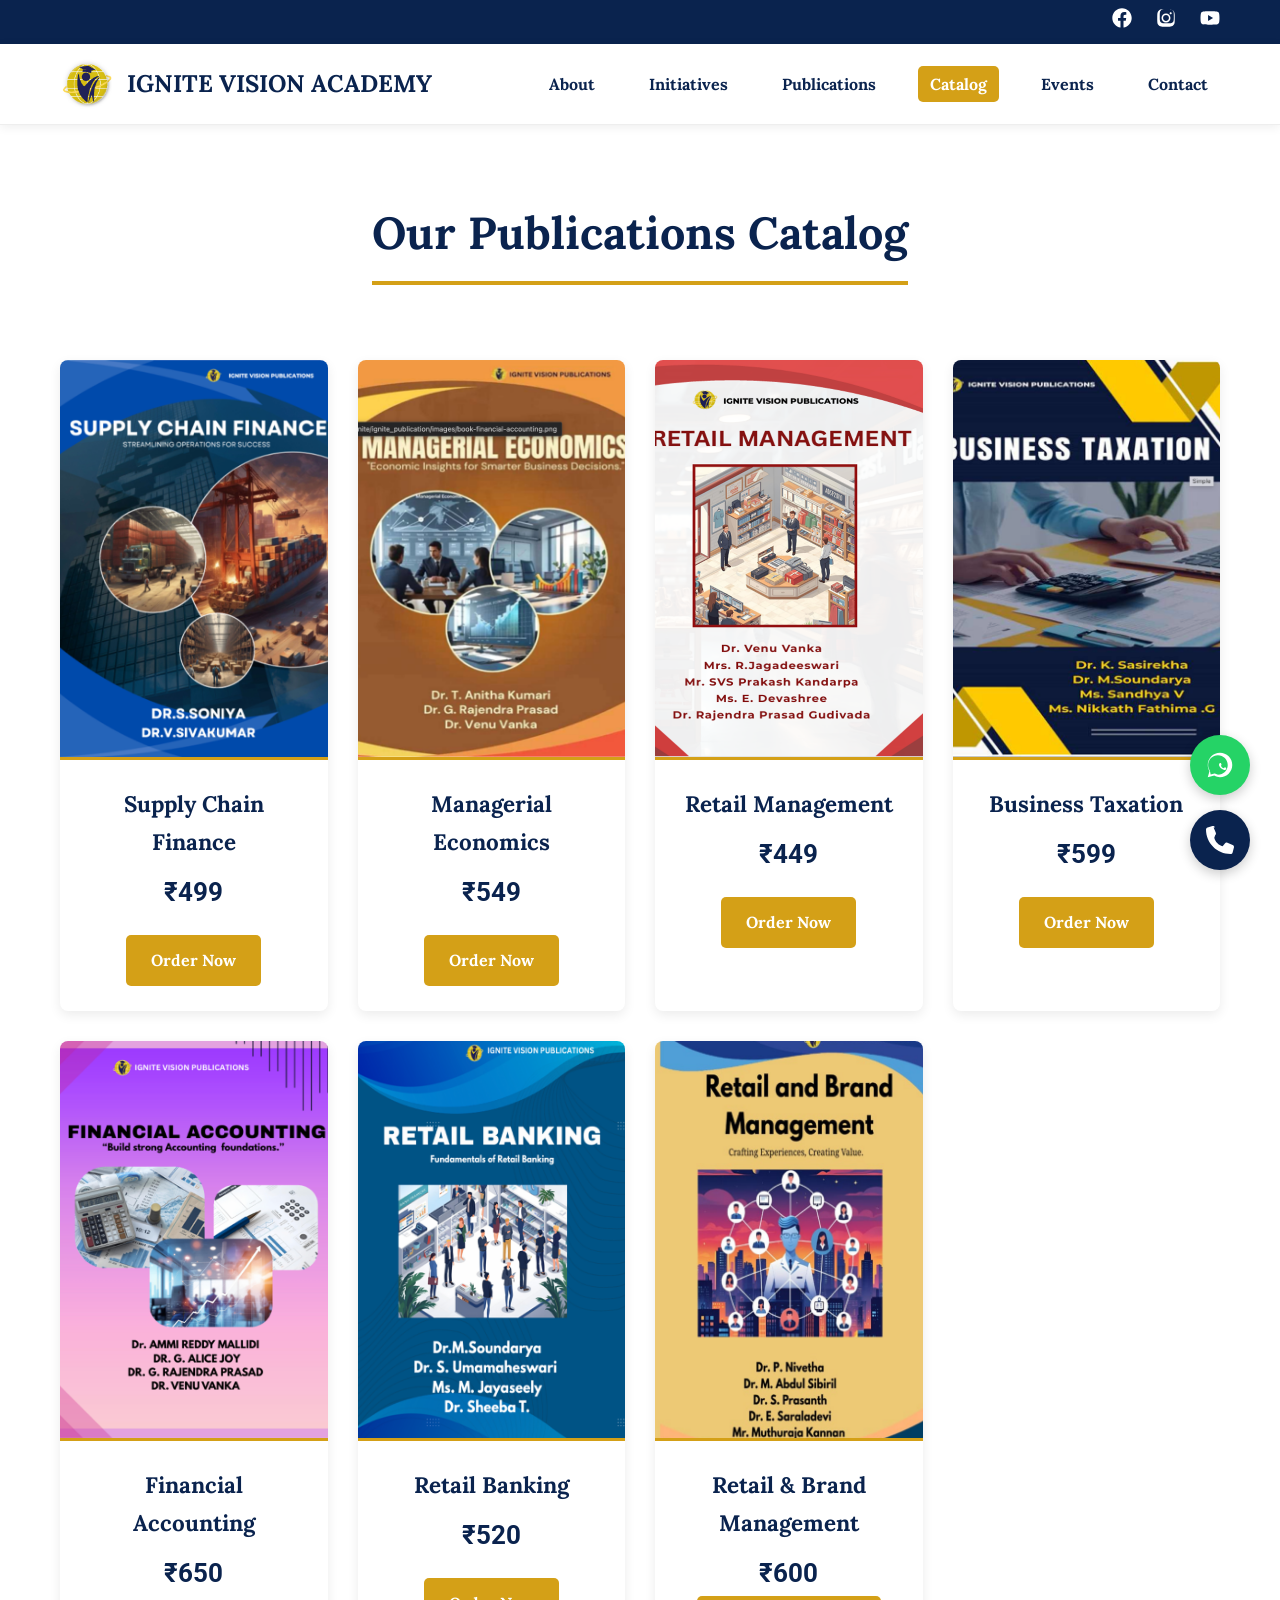
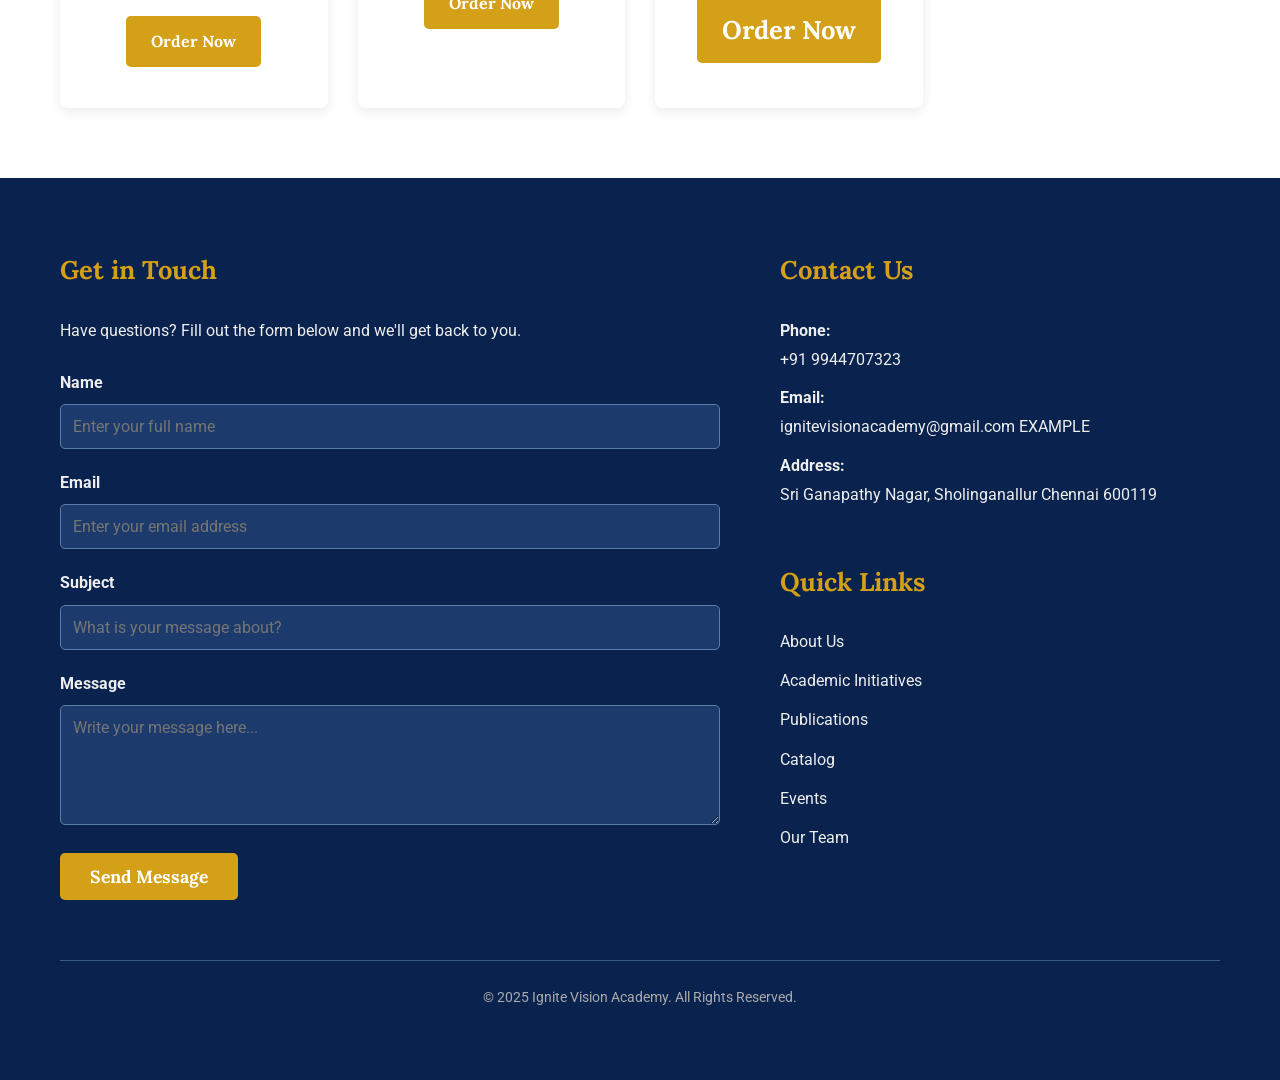
==== catalog.html @ 496976d7 "inital setup" ====
<!DOCTYPE html>
<html lang="en">
<head>
    <meta charset="UTF-8">
    <meta name="viewport" content="width=device-width, initial-scale=1.0">
    <title>Publications Catalog - Ignite Vision Academy</title>
    
    <link rel="preconnect" href="https://fonts.googleapis.com">
    <link rel="preconnect" href="https://fonts.gstatic.com" crossorigin>
    <link href="https://fonts.googleapis.com/css2?family=Lora:wght@700&family=Roboto:wght@300;400;700&display=swap" rel="stylesheet">
    
    <link rel="stylesheet" href="style.css">
</head>
<body>

    <div class="social-ribbon">
        <div class="container">
            <div class="social-icons">
                <a href="#" target="_blank" aria-label="Facebook">
                    <svg xmlns="http://www.w3.org/2000/svg" viewBox="0 0 512 512"><path fill="currentColor" d="M504 256C504 119 393 8 256 8S8 119 8 256c0 123.78 90.69 226.38 209.25 245V327.69h-63V256h63v-54.64c0-62.15 37-96.48 93.67-96.48 27.14 0 55.52 4.84 55.52 4.84v61h-31.28c-30.8 0-40.41 19.12-40.41 38.73V256h68.78l-11 71.69h-57.78V501C413.31 482.38 504 379.78 504 256z"/></svg>
                </a>
                <a href="#" target="_blank" aria-label="Instagram">
                    <svg xmlns="http://www.w3.org/2000/svg" viewBox="0 0 448 512"><path fill="currentColor" d="M224.1 141c-63.6 0-114.9 51.3-114.9 114.9s51.3 114.9 114.9 114.9S339 319.5 339 255.9 287.7 141 224.1 141zm0 189.6c-41.1 0-74.7-33.5-74.7-74.7s33.5-74.7 74.7-74.7 74.7 33.5 74.7 74.7-33.6 74.7-74.7 74.7zm146.4-194.3c0 14.9-12 26.8-26.8 26.8-14.9 0-26.8-12-26.8-26.8s12-26.8 26.8-26.8 26.8 12 26.8 26.8zm76.1 27.2c-1.7-35.9-9.9-67.7-36.2-93.9-26.2-26.2-58-34.4-93.9-36.2-37.5-2.1-148.1-2.1-185.6 0-35.9 1.7-67.7 9.9-93.9 36.2-26.2 26.2-34.4 58-36.2 93.9-2.1 37.5-2.1 148.1 0 185.6 1.7 35.9 9.9 67.7 36.2 93.9 26.2 26.2 58 34.4 93.9 36.2 37.5 2.1 148.1 2.1 185.6 0 35.9-1.7 67.7-9.9 93.9-36.2 26.2-26.2 34.4-58 36.2-93.9 2.1-37.5 2.1-148.1 0-185.6zM416 331.4c-4.2 11.7-9.8 22.5-20.2 32.8-10.4 10.4-21.1 16-32.8 20.2-27.7 9.8-88.2 7.7-118.9 7.7-30.8 0-91.3 2.1-118.9-7.7-11.7-4.2-22.5-9.8-32.8-20.2-10.4-10.4-16-21.1-20.2-32.8-9.8-27.7-7.7-88.2-7.7-118.9 0-30.8-2.1-91.3 7.7-118.9 4.2-11.7 9.8-22.5 20.2-32.8 10.4-10.4 21.1-16 32.8-20.2 27.7-9.8 88.2-7.7 118.9-7.7 30.8 0 91.3-2.1 118.9 7.7 11.7 4.2 22.5 9.8 32.8 20.2 10.4 10.4 16 21.1 20.2 32.8 9.8 27.7 7.7 88.2 7.7 118.9 0 30.8 2.1 91.3-7.7 118.9z"/></svg>
                </a>
                <a href="#" target="_blank" aria-label="YouTube">
                    <svg xmlns="http://www.w3.org/2000/svg" viewBox="0 0 576 512"><path fill="currentColor" d="M549.655 124.083c-6.281-23.65-24.787-42.276-48.284-48.597C458.781 64 288 64 288 64S117.22 64 74.629 75.486c-23.497 6.322-42.003 24.947-48.284 48.597-11.412 42.867-11.412 132.305-11.412 132.305s0 89.438 11.412 132.305c6.281 23.65 24.787 42.276 48.284 48.597 42.599 11.486 213.37 11.486 213.37 11.486s170.77 0 213.37-11.486c23.497-6.322 42.003-24.947 48.284-48.597 11.412-42.867 11.412-132.305 11.412-132.305s0-89.438-11.412-132.305zM232 341.518V170.482l144 85.518-144 85.518z"/></svg>
                </a>
            </div>
        </div>
    </div>

    <header>
        <div class="container">
            <a href="index.html" class="logo-container"> <img src="images/logo.png" alt="Ignite Vision Academy Logo"> <h1>IGNITE VISION ACADEMY</h1>
            </a>
            <nav>
                <ul>
                    <li><a href="index.html#about">About</a></li>
                    <li><a href="index.html#initiatives">Initiatives</a></li>
                    <li><a href="index.html#publications">Publications</a></li>
                    <li><a href="catalog.html" class="active">Catalog</a></li> <li><a href="index.html#events">Events</a></li>
                    <li><a href="index.html#contact">Contact</a></li>
                </ul>
            </nav>
        </div>
    </header>

    <main>

        <section id="catalog">
            <div class="container">
                <div class="section-header">
                    <h2>Our Publications Catalog</h2>
                </div>
                
                <div class="catalog-grid">
                
                    <div class="book-card">
                        <div class="book-image-container">
                            <img src="images/book-supply-chain-front.png" alt="Book Cover: Supply Chain Finance" class="book-image book-cover-front">
                            <img src="images/book-supply-chain-back.png" alt="Book Cover: Supply Chain Finance" class="book-image book-cover-back">
                        </div>
                        <div class="book-card-content">
                            <h3>Supply Chain Finance</h3>
                            <p class="book-price">₹499</p> <a href="https://www.shanlax.com/product-category/books/" class="btn" target="_blank">Order Now</a>
                        </div>
                    </div>
                    
                    <div class="book-card">
                        <div class="book-image-container">
                            <img src="images/book-managerial-economics-front.png" alt="Book Cover: Managerial Economics" class="book-image book-cover-front">
                            <img src="images/book-managerial-economics-back.png" alt="Book Cover: Managerial Economics" class="book-image book-cover-back">
                        </div>
                        <div class="book-card-content">
                            <h3>Managerial Economics</h3>
                            <p class="book-price">₹549</p> <a href="https://www.shanlax.com/product-category/books/" class="btn" target="_blank">Order Now</a>
                        </div>
                    </div>
                    
                    <div class="book-card">
                        <div class="book-image-container">
                            <img src="images/book-retail-management-front.png" alt="Book Cover: Retail Management" class="book-image book-cover-front">
                            <img src="images/book-retail-management-back.png" alt="Book Cover: Retail Management" class="book-image book-cover-back">
                        </div>
                        <div class="book-card-content">
                            <h3>Retail Management</h3>
                            <p class="book-price">₹449</p> <a href="https://www.shanlax.com/product-category/books/" class="btn" target="_blank">Order Now</a>
                        </div>
                    </div>
                    
                    <div class="book-card">
                        <div class="book-image-container">
                            <img src="images/book-business-taxation-front.png" alt="Book Cover: Business Taxation" class="book-image book-cover-front">
                            <img src="images/book-business-taxation-back.png" alt="Book Cover: Business Taxation" class="book-image book-cover-back">
                        </div>
                        <div class="book-card-content">
                            <h3>Business Taxation</h3>
                            <p class="book-price">₹599</p> <a href="https.www.shanlax.com/product-category/books/" class="btn" target="_blank">Order Now</a>
                        </div>
                    </div>
                    
                    <div class="book-card">
                        <div class="book-image-container">
                            <img src="images/book-financial-accounting-front.png" alt="Book Cover: Financial Accounting" class="book-image book-cover-front">
                            <img src="images/book-financial-accounting-back.png" alt="Book Cover: Financial Accounting" class="book-image book-cover-back">
                        </div>
                        <div class="book-card-content">
                            <h3>Financial Accounting</h3>
                            <p class="book-price">₹650</p> <a href="https://www.shanlax.com/product-category/books/" class="btn" target="_blank">Order Now</a>
                        </div>
                    </div>
                    
                    <div class="book-card">
                        <div class="book-image-container">
                            <img src="images/book-retail-banking-front.png" alt="Book Cover: Retail Banking" class="book-image book-cover-front">
                            <img src="images/book-retail-banking-back.png" alt="Book Cover: Retail Banking" class="book-image book-cover-back">
                        </div>
                        <div class="book-card-content">
                            <h3>Retail Banking</h3>
                            <p class="book-price">₹520</p> <a href="https://www.shanlax.com/product-category/books/" class="btn" target="_blank">Order Now</a>
                        </div>
                    </div>
                    
                    <div class="book-card">
                        <div class="book-image-container">
                            <img src="images/book-retail-brand-management-front.png" alt="Book Cover: Retail and Brand Management" class="book-image book-cover-front">
                            <img src="images/book-retail-brand-management-back.png" alt="Book Cover: Retail and Brand Management" class="book-image book-cover-back">
                        </div>
                        <div class="book-card-content">
                            <h3>Retail & Brand Management</h3>
                            <p class="book-price">₹600</Myp> <a href="httpsia.www.shanlax.com/product-category/books/" class="btn" target="_blank">Order Now</a>
                        </div>
                    </div>
                    
                    </div>
            </div>
        </section>

    </main>

    <footer id="contact">
        <div class="container">
            <div class="footer-grid">
                
                <div class="footer-form">
                    <h3>Get in Touch</h3>
                    <p style="color: #eee; margin-bottom: 25px;">Have questions? Fill out the form below and we'll get back to you.</p>
                    
                    <form 
                        action="https://formsubmit.co/shettyv29@gmail.com" 
                        method="POST" 
                        class="contact-form"
                    >
                        <div class="form-group">
                            <label for="name">Name</label>
                            <input type="text" id="name" name="Name" placeholder="Enter your full name" required>
                        </div>
                        <div class="form-group">
                            <label for="email">Email</label>
                            <input type="email" id="email" name="Email" placeholder="Enter your email address" required>
                        </div>
                        <div class="form-group">
                            <label for="subject">Subject</label>
                            <input type="text" id="subject" name="Subject" placeholder="What is your message about?" required>
                        </div>
                        <div class="form-group">
                            <label for="message">Message</label>
                            <textarea id="message" name="Message" placeholder="Write your message here..." required></textarea>
                        </div>
                        
                        <input type="hidden" name="_captcha" value="false">
                        <input type="hidden" name="_next" value="https://YOUR-DOMAIN.com/catalog.html"> <button type="submit" class="btn">Send Message</button>
                    </form>
                </div>
                
                <div class="footer-info-links">
                    
                    <div class="footer-contact">
                        <h3>Contact Us</h3>
                        <p>
                            <strong>Phone:</strong> <br>
                            <a href="tel:+919944707323">+91 9944707323</a>
                        </p>
                        <p>
                            <strong>Email:</strong> <br>
                            <a href="mailto:ignitevisionacademy@gmail.com">ignitevisionacademy@gmail.com</a>
EXAMPLE
                        </p>
                        <p>
                            <strong>Address:</strong> <br>
                            Sri Ganapathy Nagar, 
                            Sholinganallur Chennai 600119
                        </p>
                    </div>
                    
                    <div class="footer-links">
                        <h3>Quick Links</h3>
                        <ul>
                            <li><a href="index.html#about">About Us</a></li>
                            <li><a href="index.html#initiatives">Academic Initiatives</a></li>
                            <li><a href="index.html#publications">Publications</a></li>
                            <li><a href="catalog.html">Catalog</a></li>
                            <li><a href="index.html#events">Events</a></li>
                            <li><a href="index.html#team">Our Team</a></li>
                        </ul>
                    </div>

                </div>
            </div>
            
            <div class="copyright">
                <p>&copy; 2025 Ignite Vision Academy. All Rights Reserved.</p>
            </div>
        </div>
    </footer>

    <div class="floating-action-buttons">
        <a href="https://wa.me/919944707323" class="fab-icon whatsapp" target="_blank" aria-label="Chat on WhatsApp">
            <svg xmlns="http://www.w3.org/2000/svg" viewBox="0 0 512 512">
                <path fill="currentColor" d="M414.7 97.4C371.1 53.8 314.3 32 256 32C132.3 32 32 132.3 32 256c0 40.8 11.1 79.3 31.4 113.3L32 480l119.4-31.4c33.4 19.7 70.9 31.4 104.6 31.4h.1c123.7 0 224-100.3 224-224c0-58.3-21.8-115.1-65.3-158.6zM256 438.3h-.1c-33.1 0-65.1-8.8-93.7-25.1l-6.7-4l-69.8 18.3L71 359.2l-4.5-7c-17-28.7-27.3-61.5-27.3-96.1c0-98.8 80.3-179.1 179.1-179.1s179.1 80.3 179.1 179.1c0 98.8-80.3 179.1-179.1 179.1zM368.5 308.7c-3.3-1.7-19.8-9.8-22.8-10.9c-3-1.1-5.2-1.7-7.4 1.7c-2.2 3.3-8.6 10.9-10.6 13.1c-2 2.2-4 2.5-7.4 0.8s-14.3-5.2-27.2-16.8c-10.1-9.1-16.8-20.4-18.8-24.1c-2-3.7-.2-5.7 1.5-7.4c1.5-1.5 3.3-3.9 5-5.8c1.7-1.9 2.2-3.3 3.3-5.7c1.1-2.3 0.6-4.3-0.3-5.7c-.9-1.4-7.4-17.8-10.1-24.4c-2.7-6.5-5.5-5.6-7.6-5.7c-2.1-.1-4.5-.1-6.8-.1c-2.3 0-6.1 0.9-9.3 4.8c-3.2 3.9-12.2 12-12.2 29.2c0 17.2 12.5 33.9 14.2 36.2c1.7 2.3 24.4 37.4 59.3 52.5c8.5 3.7 15.2 6 20.3 7.7c5.1 1.7 9.7 1.5 13.4 1c4.2-.1 19.8-8.1 22.6-16.1c2.8-7.9 2.8-14.8 2-16.1c-.9-1.3-3.3-2.4-6.8-4.1z"/>
            </svg>
        </a>
        <a href="tel:+919944707323" class="fab-icon phone" aria-label="Call Us">
            <svg xmlns="http://www.w3.org/2000/svg" viewBox="0 0 512 512"><path fill="currentColor" d="M164.9 24.6c-7.7-18.6-28-28.5-47.4-23.2l-88 24C12.1 30.2 0 46 0 64C0 311.4 200.6 512 448 512c18 0 33.8-12.1 38.6-29.5l24-88c5.3-19.4-4.6-39.7-23.2-47.4l-96-40c-16.3-6.8-35.2-2.2-46.1 11.7L304 368c-72.3-14.4-137.7-79.7-152.1-152.1l15.7-47.9c13.9-10.9 18.5-29.8 11.7-46.1l-40-96z"/></svg>
        </a>
    </div>

</body>
</html>
---- style.css ----
/* --- 1. Global Styles & Variables --- */
:root {
    --primary-blue: #0A234E;
    --primary-gold: #D4A017;
    --light-gray: #f4f7f6;
    --dark-text: #333;
    --white: #ffffff;
    --shadow: 0 4px 12px rgba(0,0,0,0.08);
    --shadow-hover: 0 8px 20px rgba(0,0,0,0.12);
    --font-body: 'Roboto', sans-serif;
    --font-heading: 'Lora', serif;
}

* {
    margin: 0;
    padding: 0;
    box-sizing: border-box;
}

html {
    scroll-behavior: smooth;
    scroll-padding-top: 80px; 
}

body {
    font-family: var(--font-body);
    line-height: 1.7;
    color: var(--dark-text);
    background-color: var(--white);
}

.container {
    max-width: 1200px;
    margin: 0 auto;
    padding: 0 20px;
}

section {
    padding: 70px 0;
}

section#hero-section {
    padding: 0;
}

section:nth-child(even) {
    background-color: var(--light-gray);
}

h1, h2, h3 {
    font-family: var(--font-heading);
    color: var(--primary-blue);
    margin-bottom: 20px;
    font-weight: 700;
}

h2 {
    font-size: 2.8rem;
    text-align: center;
    border-bottom: 4px solid var(--primary-gold);
    display: inline-block;
    padding-bottom: 10px;
    margin-bottom: 25px;
}

.section-header {
    text-align: center;
    margin-bottom: 50px;
}

img {
    max-width: 100%;
    height: auto;
}

/* --- 1.5 Social Ribbon --- */
.social-ribbon {
    background-color: var(--primary-blue);
    padding: 8px 0;
}

.social-ribbon .container {
    display: flex;
    justify-content: flex-end;
    align-items: center;
}

.social-icons a {
    color: var(--white);
    margin-left: 20px;
    text-decoration: none;
    transition: all 0.3s ease;
}

.social-icons a:hover {
    color: var(--primary-gold);
    transform: scale(1.1);
}

.social-icons svg {
    width: 20px;
    height: 20px;
}

/* --- 2. Header & Navigation --- */
header {
    background: var(--white);
    padding: 15px 0;
    border-bottom: 1px solid #eee;
    position: sticky;
    top: 0;
    z-index: 1000;
    box-shadow: 0 2px 10px rgba(0,0,0,0.07);
}

header .container {
    display: flex;
    justify-content: space-between;
    align-items: center;
}

.logo-container {
    display: flex;
    align-items: center;
    text-decoration: none;
}

.logo-container img {
    height: 50px;
    margin-right: 15px;
}

.logo-container h1 {
    font-size: 1.5rem;
    margin: 0;
    color: var(--primary-blue);
}

nav ul {
    list-style: none;
    display: flex;
}

nav li {
    margin-left: 30px;
}

nav a {
    text-decoration: none;
    color: var(--primary-blue);
    font-weight: 700;
    font-family: var(--font-heading);
    font-size: 1rem;
    padding: 8px 12px;
    border-radius: 5px;
    transition: all 0.3s ease;
}

nav a:hover, nav a.active {
    background-color: var(--primary-gold);
    color: var(--white);
}

/* --- 3. HERO CAROUSEL Section --- */
#hero-section {
    width: 100%;
    height: 600px;
    position: relative;
}

#hero-swiper {
    width: 100%;
    height: 100%;
}

.hero-slide {
    width: 100%;
    height: 100%;
    background-size: cover;
    background-position: center;
    position: relative;
}

.hero-overlay {
    position: absolute;
    top: 0;
    left: 0;
    width: 100%;
    height: 100%;
    background: rgba(10, 35, 78, 0.75);
    display: flex;
    align-items: center;
    justify-content: center;
}

.hero-content {
    text-align: center;
    color: var(--white);
    padding: 0 20px; /* Add padding for mobile */
}

.hero-content h1 {
    font-size: 3.8rem;
    margin-bottom: 15px;
    color: var(--white);
    font-weight: 700;
}

.hero-content p {
    font-size: 1.3rem;
    font-weight: 300;
    max-width: 600px;
    margin: 0 auto; /* Ensures text is centered */
}

#hero-swiper .swiper-button-next,
#hero-swiper .swiper-button-prev {
    color: var(--white);
    opacity: 0.7;
    transition: opacity 0.3s ease;
}
#hero-swiper .swiper-button-next:hover,
#hero-swiper .swiper-button-prev:hover {
    opacity: 1;
    color: var(--primary-gold);
}

#hero-swiper .swiper-pagination-bullet {
    background: rgba(255,255,255,0.7);
    width: 12px;
    height: 12px;
    opacity: 1;
}

#hero-swiper .swiper-pagination-bullet-active {
    background: var(--primary-gold);
}


/* --- 4. ENHANCED About Us Section --- */
#about .about-content {
    display: grid;
    grid-template-columns: repeat(auto-fit, minmax(300px, 1fr));
    gap: 30px;
    text-align: center;
}

.about-card {
    background: var(--white);
    padding: 35px 30px;
    border-radius: 8px;
    box-shadow: var(--shadow);
    border-top: 5px solid var(--primary-gold);
    transition: all 0.3s ease;
}

.about-card:hover {
    transform: translateY(-10px);
    box-shadow: var(--shadow-hover);
}

.about-card-icon {
    width: 60px;
    height: 60px;
    margin: 0 auto 20px auto;
    color: var(--primary-blue);
}

.about-card h3 {
    font-size: 1.8rem;
}

.about-card p {
    font-size: 1.05rem;
}

/* --- 5. ENHANCED & CENTERED Team Section --- */
.team-category {
    font-size: 2.2rem;
    width: 100%;
    text-align: center;
    margin-top: 30px;
    margin-bottom: 30px;
    border: none;
    color: var(--primary-blue);
}

.team-category:first-child {
    margin-top: 0;
}

.team-group-wrapper {
    display: flex;
    justify-content: center;
    align-items: stretch;
    flex-wrap: wrap;
    gap: 30px;
}

.team-card {
    background: var(--white);
    border-radius: 8px;
    box-shadow: var(--shadow);
    text-align: center;
    padding: 30px 25px;
    transition: all 0.3s ease;
    flex-basis: 300px;
    flex-grow: 0;
    display: flex;
    flex-direction: column;
}

.team-card:hover {
    transform: translateY(-10px);
    box-shadow: var(--shadow-hover);
}

.team-avatar {
    width: 120px;
    height: 120px;
    border-radius: 50%;
    background-color: var(--light-gray);
    margin: 0 auto 20px auto;
    display: flex;
    align-items: center;
    justify-content: center;
    border: 4px solid var(--primary-gold);
    overflow: hidden;
}

.team-avatar svg {
    width: 60px;
    height: 60px;
    color: var(--primary-blue);
}

.team-card h3 {
    font-size: 1.4rem;
    margin-bottom: 5px;
    color: var(--primary-blue);
}

.team-card .title {
    font-size: 1.1rem;
    font-weight: 700;
    color: var(--primary-gold);
    margin-bottom: 15px;
}

.team-card p {
    font-size: 0.95rem;
    color: #555;
}

/* --- 6. Academic Initiatives Section --- */
.initiatives-grid {
    display: grid;
    grid-template-columns: repeat(auto-fit, minmax(320px, 1fr));
    gap: 30px;
}

.initiative-card {
    background: var(--white);
    border-radius: 8px;
    box-shadow: var(--shadow);
    padding: 30px;
    border-left: 5px solid var(--primary-blue);
    transition: all 0.3s ease;
}

.initiative-card:hover {
    transform: scale(1.03);
    box-shadow: var(--shadow-hover);
}

.initiative-card h3 {
    font-size: 1.5rem;
}

.initiative-card p {
    font-size: 0.95rem;
}

/* --- 7. Publications Carousel Section --- */
.btn {
    display: inline-block;
    text-decoration: none;
    background-color: var(--primary-gold);
    color: var(--white);
    padding: 12px 25px;
    border-radius: 5px;
    font-weight: 700;
    font-family: var(--font-heading);
    transition: all 0.3s ease;
    border: none;
    cursor: pointer;
}
.btn:hover {
    background-color: var(--primary-blue);
    transform: scale(1.05);
}

#publications .publication-intro {
    text-align: center;
    max-width: 800px;
    margin: 0 auto 40px auto;
}

.publication-process {
    display: grid;
    grid-template-columns: repeat(auto-fit, minmax(300px, 1fr));
    gap: 30px;
    margin-bottom: 50px;
}

.process-card {
    background: var(--white);
    padding: 30px;
    border-radius: 8px;
    box-shadow: var(--shadow);
}

.publication-carousel-container {
    position: relative;
    padding: 0 50px;
}

/* Styles for Book items in the CAROUSEL */
.book-slide {
    background: var(--white);
    border-radius: 8px;
    box-shadow: var(--shadow);
    overflow: hidden;
    text-align: center;
    transition: all 0.3s ease;
}

.book-slide:hover {
    box-shadow: var(--shadow-hover);
}

.book-slide .book-image-container {
    position: relative;
    width: 100%;
    height: 380px;
    border-bottom: 3px solid var(--primary-gold);
}

.book-slide .book-image {
    position: absolute;
    top: 0;
    left: 0;
    width: 100%;
    height: 100%;
    object-fit: cover;
    transition: opacity 0.4s ease-in-out;
}

.book-slide .book-cover-back {
    opacity: 0;
    filter: brightness(90%);
}

.book-slide:hover .book-cover-front {
    opacity: 0;
}

.book-slide:hover .book-cover-back {
    opacity: 1;
}

.book-slide .book-slide-content {
    padding: 25px;
}

.book-slide .book-slide-content h3 {
    font-size: 1.3rem;
    color: var(--primary-blue);
    margin-bottom: 10px;
}

.book-slide .book-price {
    font-size: 1.5rem;
    font-weight: 700;
    color: var(--primary-blue);
    margin-bottom: 20px;
}

#publications-swiper .swiper-button-next, 
#publications-swiper .swiper-button-prev {
    color: var(--primary-blue);
    background: rgba(255, 255, 255, 0.8);
    border-radius: 50%;
    width: 50px;
    height: 50px;
    box-shadow: 0 2px 5px rgba(0,0,0,0.1);
}
#publications-swiper .swiper-button-next:after, 
#publications-swiper .swiper-button-prev:after {
    font-size: 20px;
    font-weight: 800;
}
#publications-swiper .swiper-button-prev { left: 0; }
#publications-swiper .swiper-button-next { right: 0; }

#publications-swiper .swiper-pagination-bullet-active {
    background: var(--primary-gold);
}

/* --- 8. Events Section (with Flyer Carousel) --- */
#events h3 {
    text-align: center;
    font-size: 2.2rem;
    margin-bottom: 30px;
}

.events-table {
    width: 100%;
    border-collapse: collapse;
    margin-bottom: 60px;
    box-shadow: var(--shadow);
    border-radius: 8px;
    overflow: hidden;
}

.events-table th, .events-table td {
    padding: 18px 15px;
    border: 1px solid #ddd;
    text-align: left;
}

.events-table th {
    background-color: var(--primary-blue);
    color: var(--white);
    font-size: 1.1rem;
    font-family: var(--font-heading);
}

.events-table tr:nth-child(even) {
    background-color: #f9f9f9;
}

.events-table tr:hover {
    background-color: #e6f3ff;
}

.flyer-carousel-container {
    position: relative;
    padding: 0 50px;
}

.flyer-slide img {
    border-radius: 8px;
    box-shadow: var(--shadow);
    width: 100%;
}

#flyer-swiper .swiper-pagination-bullet-active {
    background: var(--primary-gold);
}

#flyer-swiper .swiper-button-next, 
#flyer-swiper .swiper-button-prev {
     color: var(--primary-blue);
}

/* --- 9. Associated Colleges Section --- */
.associates-list {
    display: flex;
    justify-content: center;
    align-items: center;
    flex-wrap: wrap;
    gap: 30px;
}

.associate-item {
    font-size: 1.2rem;
    font-weight: 700;
    color: #555;
    padding: 25px 35px;
    background: var(--white);
    border-radius: 8px;
    box-shadow: var(--shadow);
    border-bottom: 4px solid var(--primary-gold);
    transition: all 0.3s ease;
}

.associate-item:hover {
    transform: translateY(-5px);
    box-shadow: var(--shadow-hover);
}

/* --- 10. NEW FOOTER & CONTACT FORM --- */
footer {
    background-color: var(--primary-blue);
    color: var(--white);
    padding: 70px 0;
}

.footer-grid {
    display: grid;
    grid-template-columns: 1.5fr 1fr;
    gap: 60px;
}

.footer-grid h3 {
    color: var(--primary-gold);
    margin-bottom: 25px;
    font-size: 1.6rem;
}

/* Contact Form Styles */
.contact-form .form-group {
    margin-bottom: 20px;
}

.contact-form label {
    display: block;
    margin-bottom: 8px;
    font-weight: 700;
    color: #eee;
}

.contact-form input[type="text"],
.contact-form input[type="email"],
.contact-form textarea {
    width: 100%;
    padding: 12px;
    border-radius: 5px;
    border: 1px solid #5a7ea9;
    background-color: #1c3a6b;
    color: var(--white);
    font-family: var(--font-body);
    font-size: 1rem;
}

.contact-form input[type="text"]:focus,
.contact-form input[type="email"]:focus,
.contact-form textarea:focus {
    outline: none;
    border-color: var(--primary-gold);
    box-shadow: 0 0 8px rgba(212, 160, 23, 0.5);
}

.contact-form textarea {
    resize: vertical;
    min-height: 120px;
}

.contact-form .btn {
    font-size: 1.1rem;
    padding: 12px 30px;
}

/* Footer Info Styles */
.footer-info-links {
    display: flex;
    flex-direction: column;
    gap: 40px;
}

.footer-links ul { 
    list-style: none; 
}

.footer-links li { 
    margin-bottom: 12px; 
}

.footer-links a {
    color: #eee;
    text-decoration: none;
    transition: all 0.3s ease;
}

.footer-links a:hover {
    color: var(--primary-gold);
    text-decoration: underline;
}

.footer-contact p {
    color: #eee;
    line-height: 1.8;
    margin-bottom: 10px;
}

.footer-contact a {
    color: #eee;
    text-decoration: none;
}

.footer-contact a:hover {
    color: var(--primary-gold);
    text-decoration: underline;
}

.copyright {
    text-align: center;
    margin-top: 60px;
    padding-top: 25px;
    border-top: 1px solid #3a5a8a;
    font-size: 0.9rem;
    color: #aaa;
}

/* --- 11. Popup Modal for Announcements --- */
.modal-overlay {
    display: none;
    position: fixed;
    top: 0;
    left: 0;
    width: 100%;
    height: 100%;
    background: rgba(0, 0, 0, 0.7);
    z-index: 2000;
    justify-content: center;
    align-items: center;
}

.modal-content {
    background: var(--white);
    padding: 20px;
    border-radius: 8px;
    max-width: 500px;
    width: 90%;
    position: relative;
    box-shadow: 0 10px 30px rgba(0,0,0,0.3);
    animation: fadeIn 0.4s ease-out;
}

.modal-content h2 {
    margin-top: 0;
    color: var(--primary-blue);
    text-align: center;
}

.modal-content img {
    width: 100%;
    border-radius: 8px;
}

.modal-close {
    position: absolute;
    top: -15px;
    right: -15px;
    background: var(--primary-gold);
    color: var(--white);
    border: none;
    border-radius: 50%;
    width: 35px;
    height: 35px;
    font-size: 1.5rem;
    font-weight: 700;
    cursor: pointer;
    box-shadow: 0 4px 10px rgba(0,0,0,0.2);
    transition: all 0.3s ease;
}

.modal-close:hover {
    background: var(--primary-blue);
    transform: rotate(90deg);
}

@keyframes fadeIn {
    from { opacity: 0; transform: scale(0.9); }
    to { opacity: 1; transform: scale(1); }
}

/* --- 12. Floating Action Buttons --- */
.floating-action-buttons {
    position: fixed;
    bottom: 30px;
    right: 30px;
    z-index: 1050;
    display: flex;
    flex-direction: column;
    gap: 15px;
}

.fab-icon {
    width: 60px;
    height: 60px;
    border-radius: 50%;
    background-color: var(--primary-gold);
    color: var(--white);
    display: flex;
    align-items: center;
    justify-content: center;
    text-decoration: none;
    box-shadow: 0 4px 12px rgba(0,0,0,0.2);
    transition: all 0.3s ease;
}

.fab-icon:hover {
    background-color: var(--primary-blue);
    transform: scale(1.1);
}

.fab-icon.whatsapp {
    background-color: #25D366;
}

.fab-icon.whatsapp:hover {
    background-color: #128C7E;
}

.fab-icon.phone {
    background-color: var(--primary-blue);
}

.fab-icon.phone:hover {
    background-color: #061a3b;
}

.fab-icon svg {
    width: 28px;
    height: 28px;
}

/* --- 13. Catalog Page Grid (from catalog.html) --- */
.catalog-grid {
    display: grid;
    grid-template-columns: repeat(4, 1fr);
    gap: 30px;
}

.book-card {
    background: var(--white);
    border-radius: 8px;
    box-shadow: var(--shadow);
    overflow: hidden;
    text-align: center;
    transition: all 0.3s ease;
}

.book-card:hover {
    transform: translateY(-10px);
    box-shadow: var(--shadow-hover);
}

/* Scoped styles for Book items in the GRID */
.book-card .book-image-container {
    position: relative;
    width: 100%;
    height: 400px;
    border-bottom: 3px solid var(--primary-gold);
}

.book-card .book-image {
    position: absolute;
    top: 0;
    left: 0;
    width: 100%;
    height: 100%;
    object-fit: cover;
    transition: opacity 0.4s ease-in-out;
}

.book-card .book-cover-back {
    opacity: 0;
    filter: brightness(90%);
}

.book-card:hover .book-cover-front {
    opacity: 0;
}

.book-card:hover .book-cover-back {
    opacity: 1;
}

.book-card .book-card-content {
    padding: 25px;
}

.book-card .book-card-content h3 {
    font-size: 1.4rem;
    color: var(--primary-blue);
    margin-bottom: 10px;
}

.book-card .book-price {
    font-size: 1.6rem;
    font-weight: 700;
    color: var(--primary-blue);
    margin-bottom: 20px;
}


/* --- 14. Mobile Responsive Adjustments --- */
@media (max-width: 1024px) {
    .catalog-grid {
        grid-template-columns: repeat(2, 1fr);
    }
}

@media (max-width: 900px) {
     .footer-grid {
        grid-template-columns: 1fr;
        gap: 50px;
    }
}

@media (max-width: 768px) {
    .social-ribbon {
        display: none;
    }
    header {
        top: 0;
    }
    
    #hero-section {
        height: 500px;
    }
    
    .hero-content h1 {
        font-size: 2.5rem;
    }
    .hero-content p {
        font-size: 1.1rem;
    }

    html {
        scroll-padding-top: 80px;
    }
    
    .floating-action-buttons {
        bottom: 20px;
        right: 20px;
    }
    .fab-icon {
        width: 50px;
        height: 50px;
    }
    .fab-icon svg {
        width: 24px;
        height: 24px;
    }
}

@media (max-width: 600px) {
    .catalog-grid {
        grid-template-columns: 1fr;
    }
}
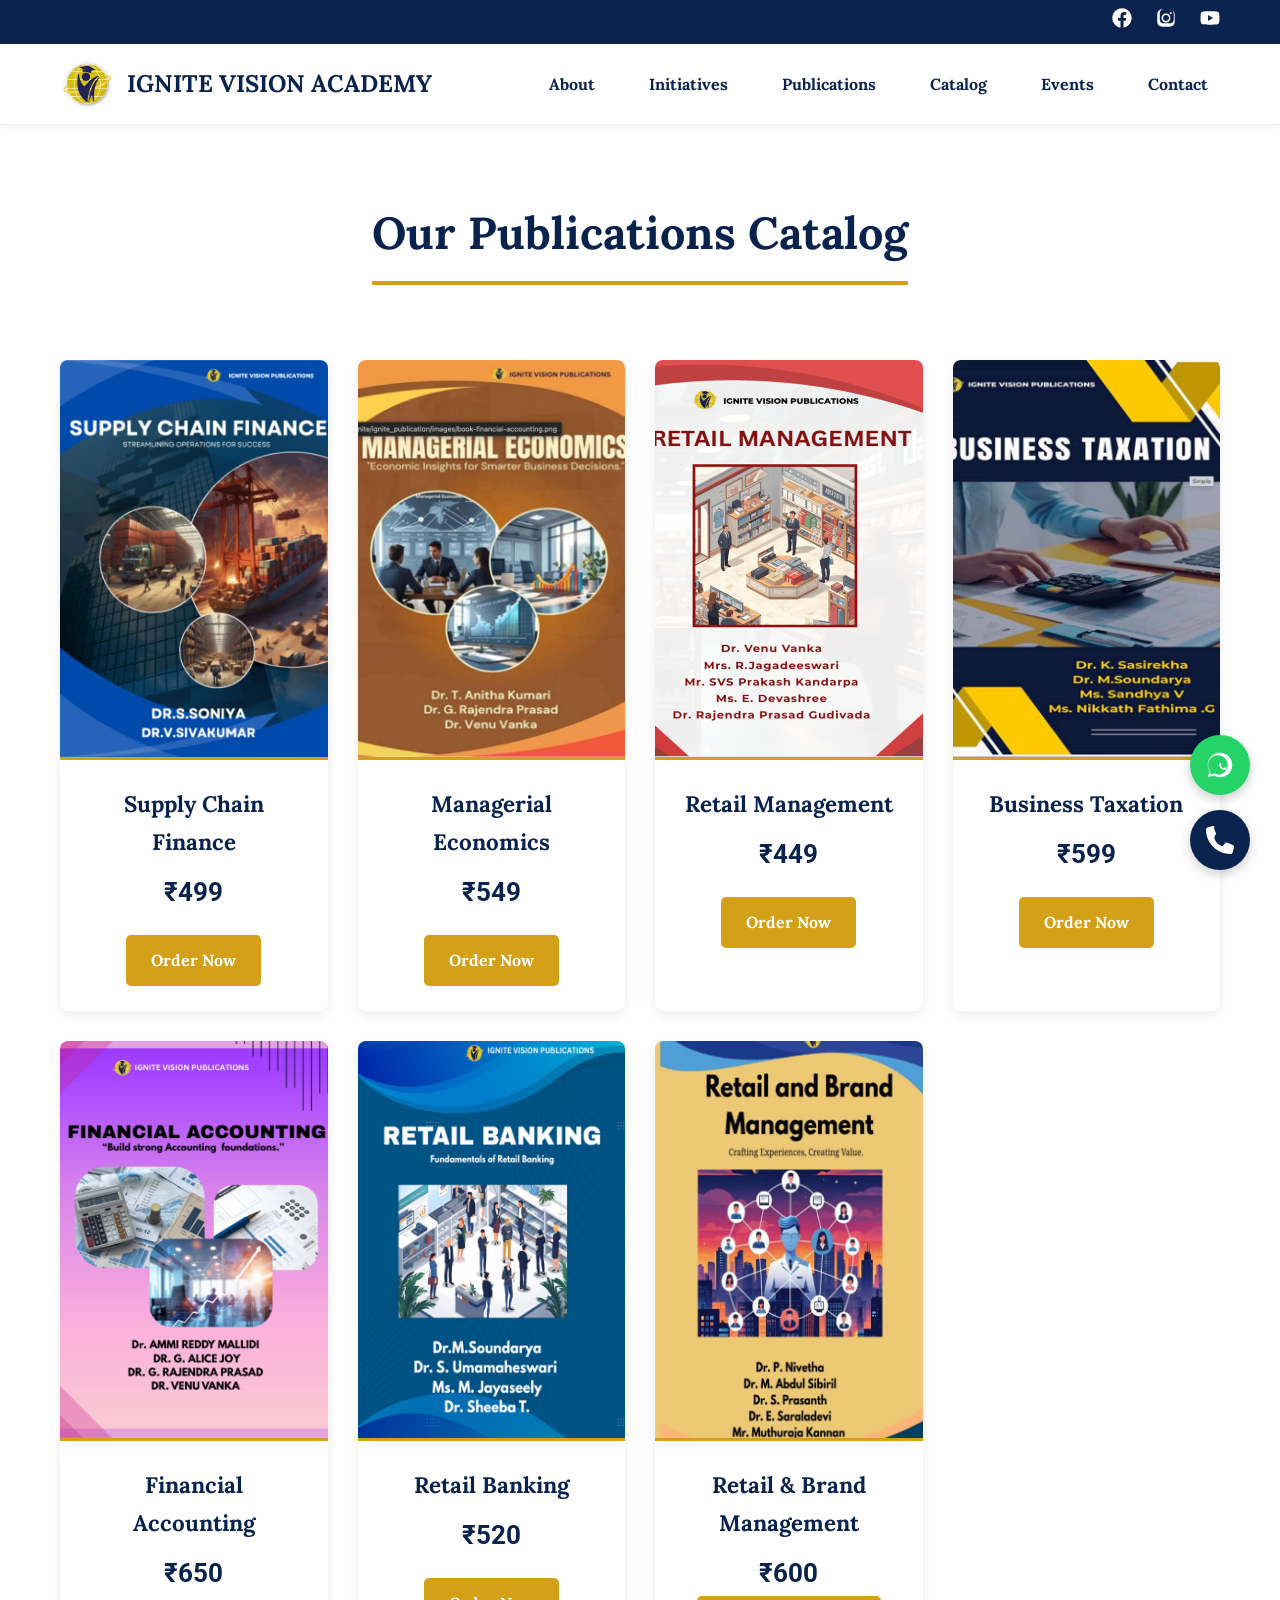
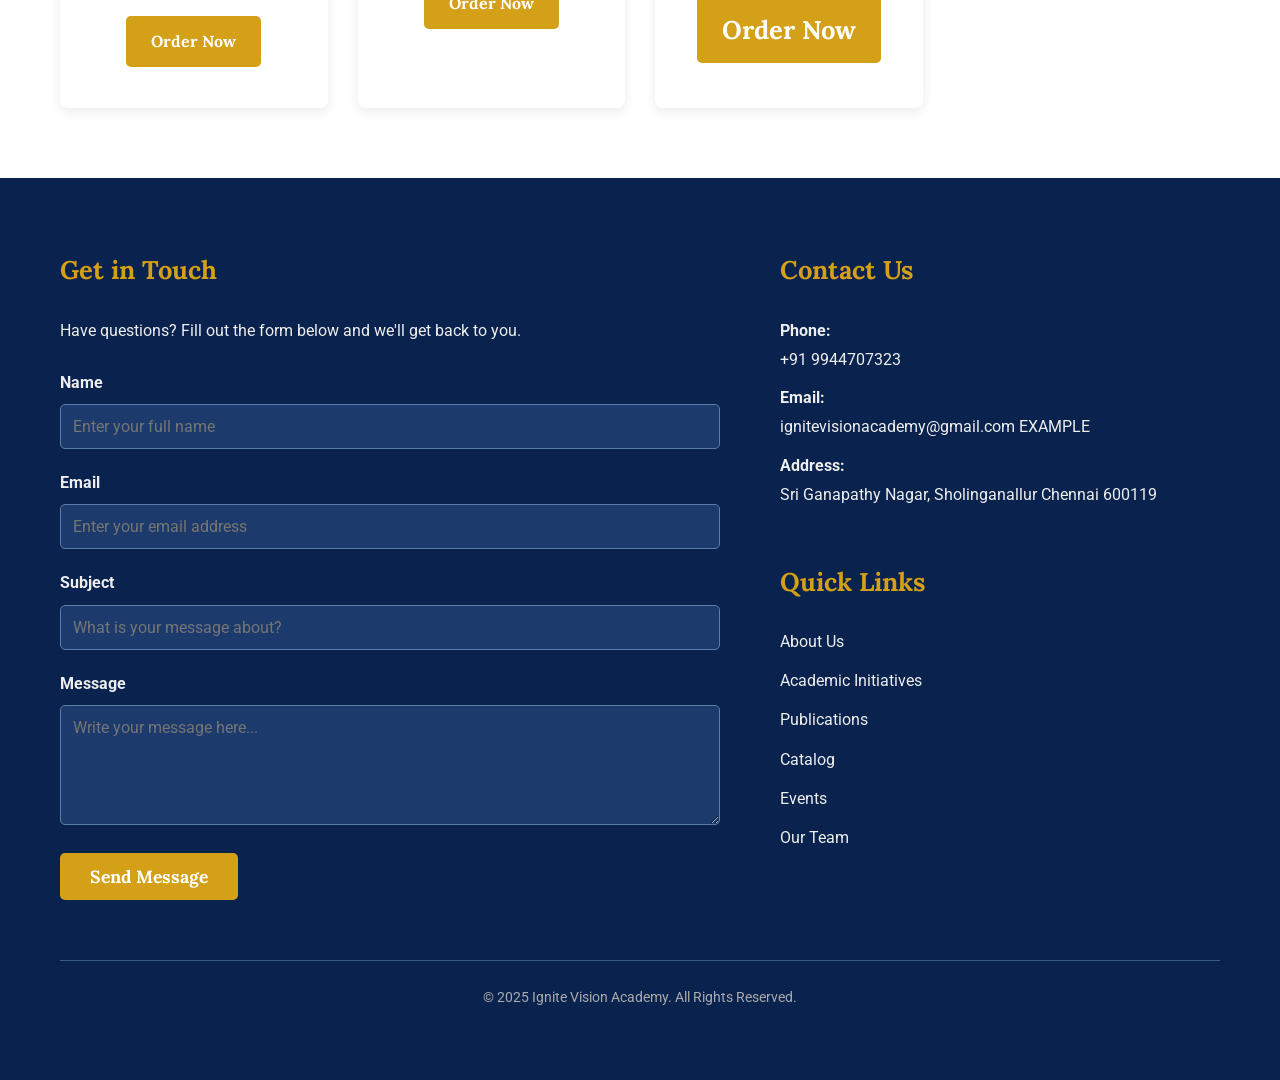
==== commit d9b1f223: "mobile nav - hamburger added" ====
--- a/catalog.html
+++ b/catalog.html
@@ -33,14 +33,21 @@
         <div class="container">
             <a href="index.html" class="logo-container"> <img src="images/logo.png" alt="Ignite Vision Academy Logo"> <h1>IGNITE VISION ACADEMY</h1>
             </a>
-            <nav>
+            <nav id="primary-navigation" data-visible="false">
                 <ul>
                     <li><a href="index.html#about">About</a></li>
                     <li><a href="index.html#initiatives">Initiatives</a></li>
                     <li><a href="index.html#publications">Publications</a></li>
-                    <li><a href="catalog.html" class="active">Catalog</a></li> <li><a href="index.html#events">Events</a></li>
+                    <li><a href="catalog.html">Catalog</a></li>
+                    <li><a href="index.html#events">Events</a></li>
                     <li><a href="index.html#contact">Contact</a></li>
                 </ul>
+                
+                <button class="mobile-nav-toggle" aria-controls="primary-navigation" aria-expanded="false">
+                    <span class="sr-only" style="display: none;">Menu</span>
+                    <svg class="icon-hamburger" xmlns="http://www.w3.org/2000/svg" viewBox="0 0 24 24" fill="currentColor"><path d="M3 4H21V6H3V4ZM3 11H21V13H3V11ZM3 18H21V20H3V18Z"></path></svg>
+                    <svg class="icon-close" xmlns="http://www.w3.org/2000/svg" viewBox="0 0 24 24" fill="currentColor"><path d="M19 6.41L17.59 5L12 10.59L6.41 5L5 6.41L10.59 12L5 17.59L6.41 19L12 13.41L17.59 19L19 17.59L13.41 12L19 6.41Z"></path></svg>
+                </button>
             </nav>
         </div>
     </header>
@@ -225,5 +232,26 @@
         </a>
     </div>
 
+    <script src="https://cdn.jsdelivr.net/npm/swiper@11/swiper-bundle.min.js"></script>
+
+    <script>
+        const primaryNav = document.getElementById('primary-navigation');
+        const navToggle = document.querySelector('.mobile-nav-toggle');
+
+        navToggle.addEventListener('click', () => {
+            const isVisible = primaryNav.getAttribute('data-visible') === 'true';
+            
+            if (isVisible) {
+                primaryNav.setAttribute('data-visible', 'false');
+                navToggle.setAttribute('aria-expanded', 'false');
+            } else {
+                primaryNav.setAttribute('data-visible', 'true');
+                navToggle.setAttribute('aria-expanded', 'true');
+            }
+        });
+    </script>
+    
+    </body>
+</html>
 </body>
 </html>
--- a/style.css
+++ b/style.css
@@ -944,3 +944,119 @@
     }
 }
 
+/* --- 14. Mobile Navigation Styles --- */
+
+/* The hamburger button */
+.mobile-nav-toggle {
+    display: none; /* Hidden on desktop */
+    background: transparent;
+    border: 0;
+    cursor: pointer;
+    padding: 0.5rem;
+}
+
+.mobile-nav-toggle .icon-close {
+    display: none;
+}
+
+.mobile-nav-toggle svg {
+    width: 2rem;
+    height: 2rem;
+    color: var(--primary-blue);
+}
+
+/* --- 15. Mobile Responsive Adjustments --- */
+@media (max-width: 768px) {
+    
+    /* Fixes the logo wrapping you showed in the image */
+    .logo-container h1 {
+        font-size: 1.2rem; 
+    }
+    
+    /* Show the hamburger button */
+    .mobile-nav-toggle {
+        display: block;
+        position: absolute; /* Position it relative to the header */
+        right: 20px;
+        top: 50%;
+        transform: translateY(-50%);
+        z-index: 9999;
+    }
+
+    /* Hide the desktop nav links */
+    nav ul {
+        display: none; /* Hide by default */
+        flex-direction: column;
+        gap: 1.5rem;
+        
+        /* Make it a full-page dropdown */
+        position: fixed;
+        top: 81px; /* Height of the header */
+        right: 0;
+        left: 0;
+        
+        background: var(--white);
+        padding: 2rem;
+        box-shadow: 0 10px 15px rgba(0,0,0,0.1);
+        z-index: 9998;
+    }
+    
+    /* When the menu is open... */
+    nav[data-visible="true"] ul {
+        display: flex; /* Show the menu */
+    }
+    
+    /* Show the 'close' icon */
+    nav[data-visible="true"] .mobile-nav-toggle .icon-close {
+        display: block;
+    }
+    
+    /* Hide the 'hamburger' icon */
+    nav[data-visible="true"] .mobile-nav-toggle .icon-hamburger {
+        display: none;
+    }
+    
+    nav ul li {
+        margin-left: 0;
+    }
+    
+    nav ul a {
+        font-size: 1.2rem;
+    }
+
+    /* --- Other Mobile Fixes --- */
+    .social-ribbon {
+        display: none;
+    }
+    header {
+        top: 0;
+    }
+    
+    #hero-section {
+        height: 500px;
+    }
+    
+    .hero-content h1 {
+        font-size: 2.5rem;
+    }
+    .hero-content p {
+        font-size: 1.1rem;
+    }
+
+    html {
+        scroll-padding-top: 80px;
+    }
+    
+    .floating-action-buttons {
+        bottom: 20px;
+        right: 20px;
+    }
+    .fab-icon {
+        width: 50px;
+        height: 50px;
+    }
+    .fab-icon svg {
+        width: 24px;
+        height: 24px;
+    }
+}
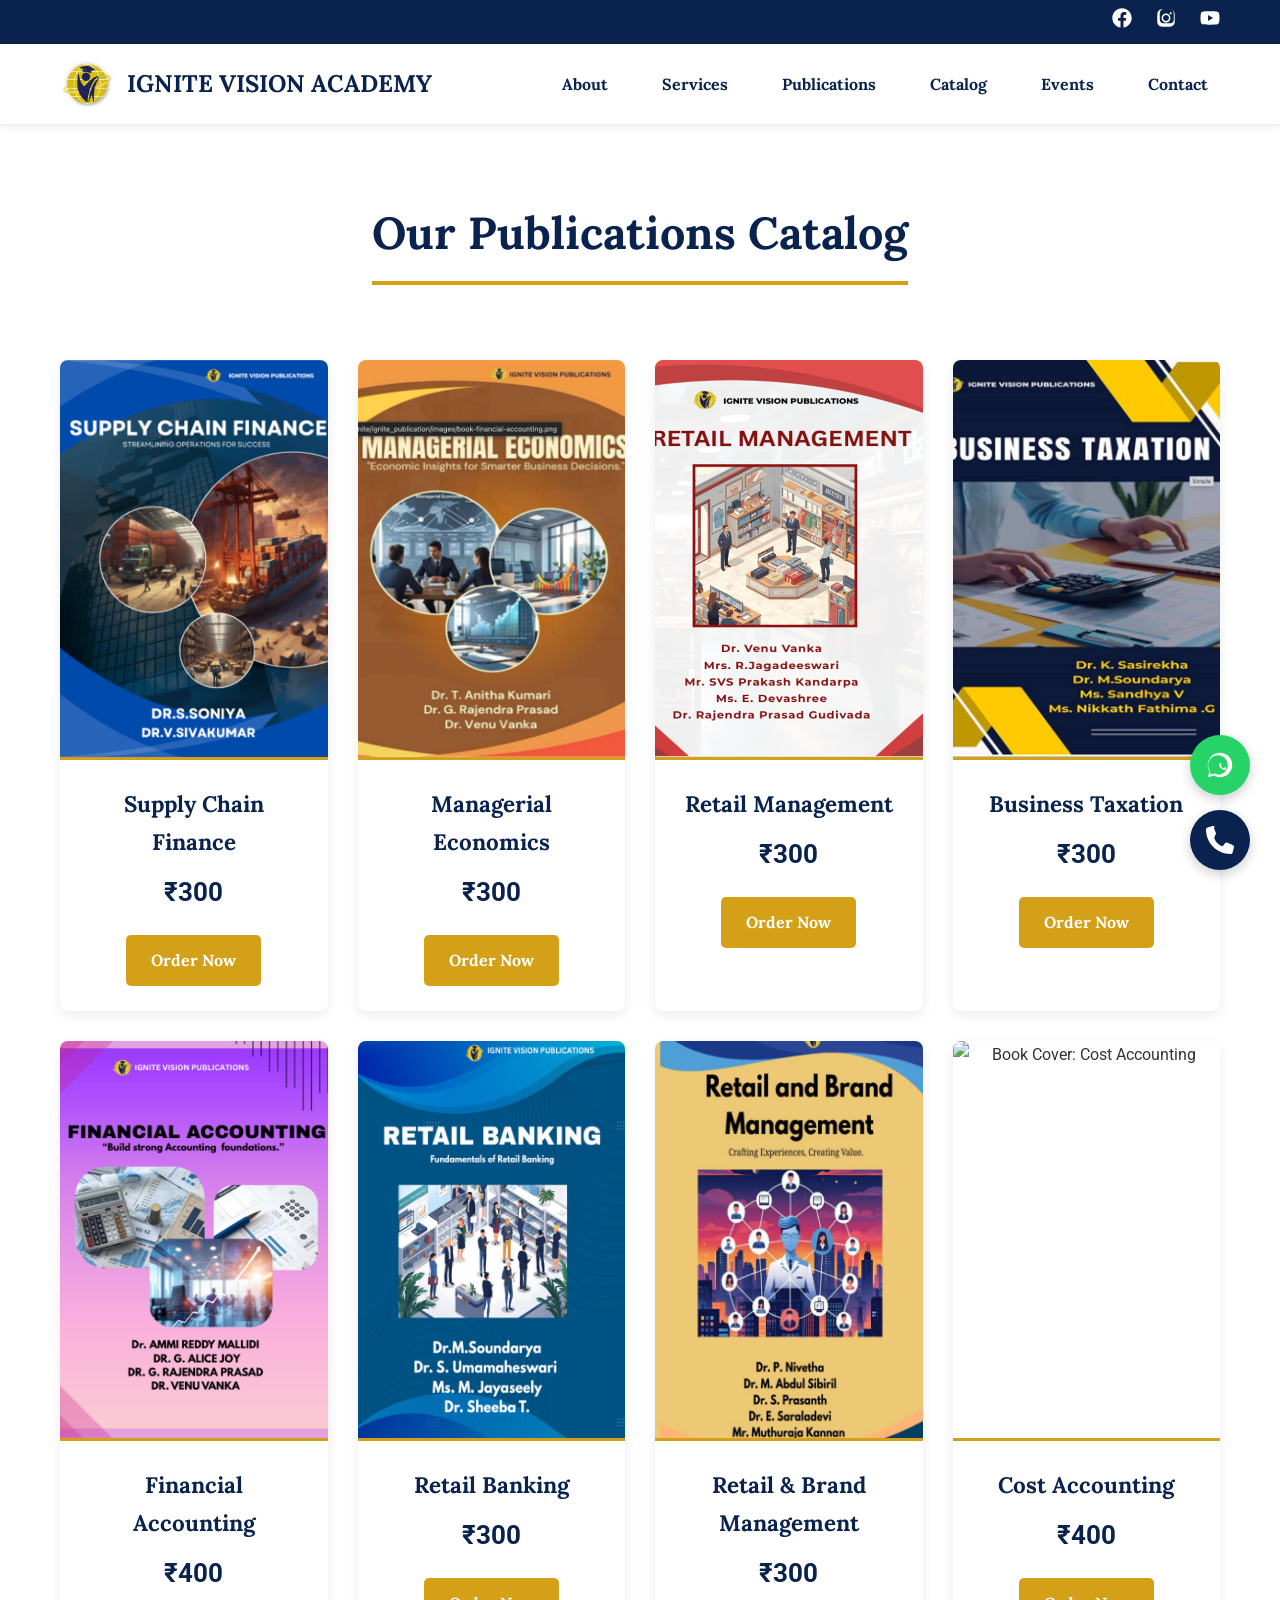
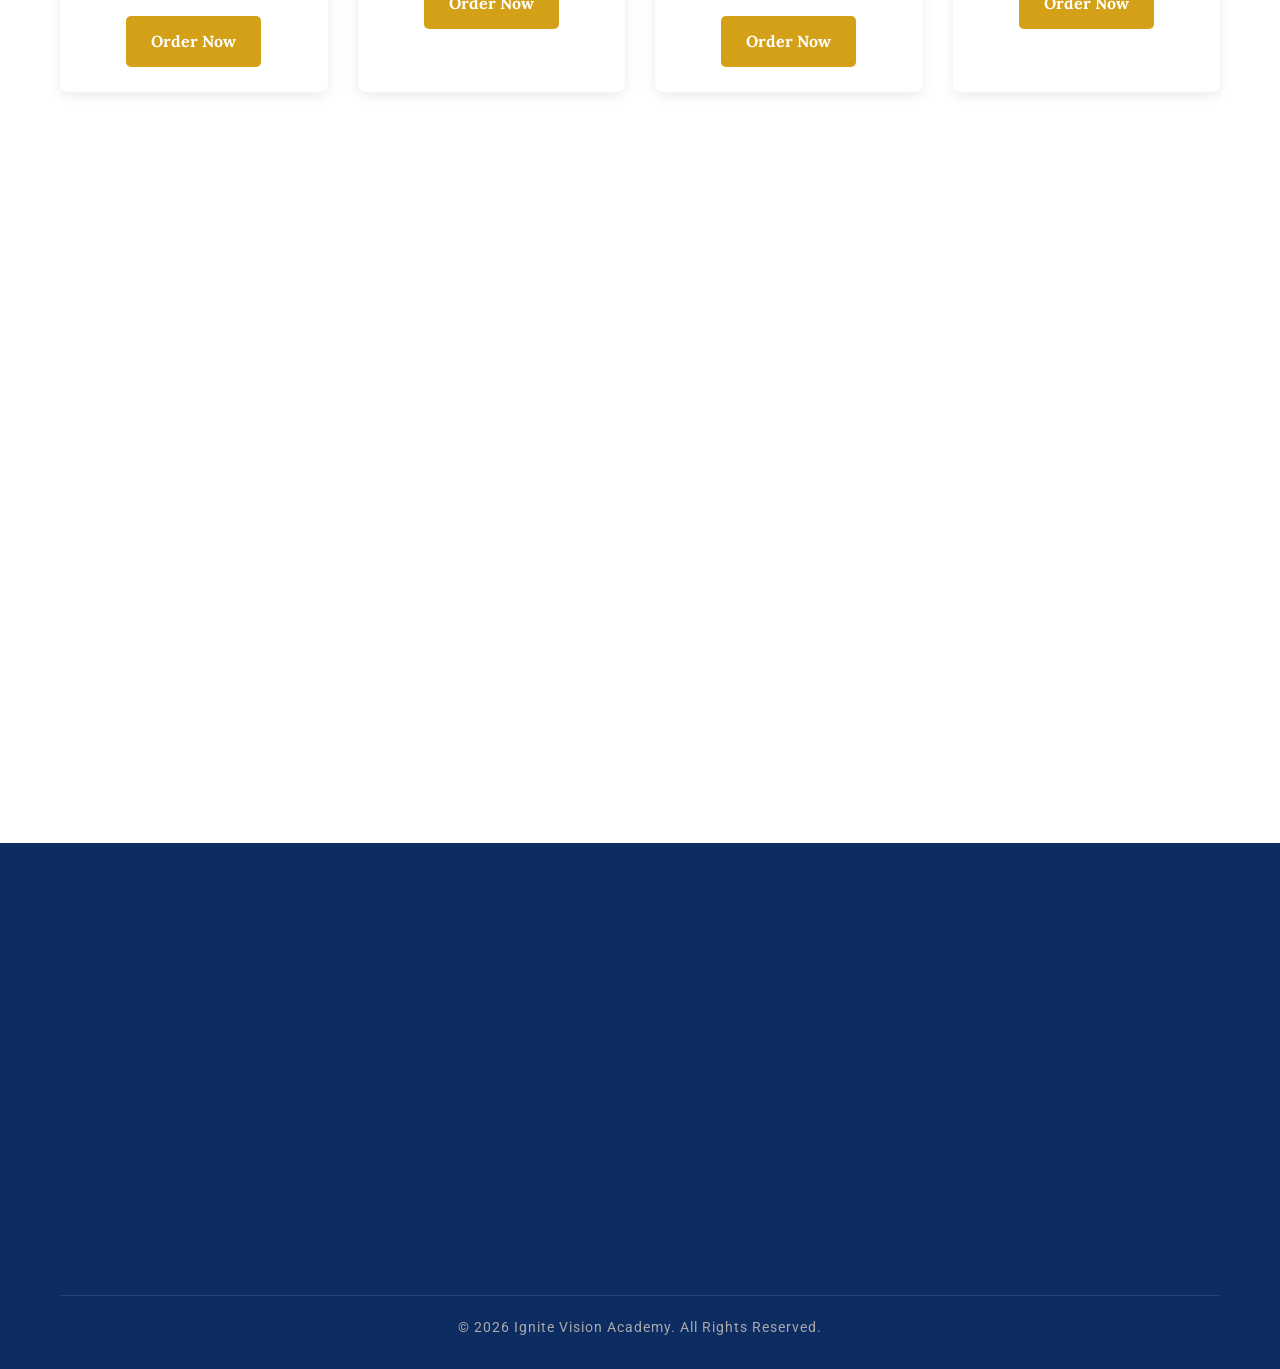
==== commit 9ec77487: "Update catalog.html" ====
--- a/catalog.html
+++ b/catalog.html
@@ -10,6 +10,20 @@
     <link href="https://fonts.googleapis.com/css2?family=Lora:wght@700&family=Roboto:wght@300;400;700&display=swap" rel="stylesheet">
     
     <link rel="stylesheet" href="style.css">
+    <style>
+        /* Ensuring reveal styles are present if not in style.css */
+        .reveal {
+            opacity: 0;
+            transform: translateY(40px);
+            transition: all 0.9s cubic-bezier(0.17, 0.55, 0.55, 1);
+            visibility: hidden;
+        }
+        .reveal.active {
+            opacity: 1;
+            transform: translateY(0);
+            visibility: visible;
+        }
+    </style>
 </head>
 <body>
 
@@ -36,7 +50,7 @@
             <nav id="primary-navigation" data-visible="false">
                 <ul>
                     <li><a href="index.html#about">About</a></li>
-                    <li><a href="index.html#initiatives">Initiatives</a></li>
+                    <li><a href="index.html#initiatives">Services</a></li>
                     <li><a href="index.html#publications">Publications</a></li>
                     <li><a href="catalog.html">Catalog</a></li>
                     <li><a href="index.html#events">Events</a></li>
@@ -53,205 +67,249 @@
     </header>
 
     <main>
-
         <section id="catalog">
             <div class="container">
-                <div class="section-header">
+                <div class="section-header reveal">
                     <h2>Our Publications Catalog</h2>
                 </div>
                 
                 <div class="catalog-grid">
                 
-                    <div class="book-card">
+                    <div class="book-card reveal">
                         <div class="book-image-container">
                             <img src="images/book-supply-chain-front.png" alt="Book Cover: Supply Chain Finance" class="book-image book-cover-front">
                             <img src="images/book-supply-chain-back.png" alt="Book Cover: Supply Chain Finance" class="book-image book-cover-back">
                         </div>
                         <div class="book-card-content">
                             <h3>Supply Chain Finance</h3>
-                            <p class="book-price">₹499</p> <a href="https://www.shanlax.com/product-category/books/" class="btn" target="_blank">Order Now</a>
-                        </div>
-                    </div>
-                    
-                    <div class="book-card">
+                            <p class="book-price">₹300</p> 
+                            <a href="https://wa.me/919944707323?text=Hello,%20I%20would%20like%20to%20order%20the%20book:%20Supply%20Chain%20Finance" class="btn" target="_blank">Order Now</a>
+                        </div>
+                    </div>
+                    
+                    <div class="book-card reveal">
                         <div class="book-image-container">
                             <img src="images/book-managerial-economics-front.png" alt="Book Cover: Managerial Economics" class="book-image book-cover-front">
                             <img src="images/book-managerial-economics-back.png" alt="Book Cover: Managerial Economics" class="book-image book-cover-back">
                         </div>
                         <div class="book-card-content">
                             <h3>Managerial Economics</h3>
-                            <p class="book-price">₹549</p> <a href="https://www.shanlax.com/product-category/books/" class="btn" target="_blank">Order Now</a>
-                        </div>
-                    </div>
-                    
-                    <div class="book-card">
+                            <p class="book-price">₹300</p> 
+                            <a href="https://wa.me/919944707323?text=Hello,%20I%20would%20like%20to%20order%20the%20book:%20Managerial%20Economics" class="btn" target="_blank">Order Now</a>
+                        </div>
+                    </div>
+                    
+                    <div class="book-card reveal">
                         <div class="book-image-container">
                             <img src="images/book-retail-management-front.png" alt="Book Cover: Retail Management" class="book-image book-cover-front">
                             <img src="images/book-retail-management-back.png" alt="Book Cover: Retail Management" class="book-image book-cover-back">
                         </div>
                         <div class="book-card-content">
                             <h3>Retail Management</h3>
-                            <p class="book-price">₹449</p> <a href="https://www.shanlax.com/product-category/books/" class="btn" target="_blank">Order Now</a>
-                        </div>
-                    </div>
-                    
-                    <div class="book-card">
+                            <p class="book-price">₹300</p> 
+                            <a href="https://wa.me/919944707323?text=Hello,%20I%20would%20like%20to%20order%20the%20book:%20Retail%20Management" class="btn" target="_blank">Order Now</a>
+                        </div>
+                    </div>
+                    
+                    <div class="book-card reveal">
                         <div class="book-image-container">
                             <img src="images/book-business-taxation-front.png" alt="Book Cover: Business Taxation" class="book-image book-cover-front">
                             <img src="images/book-business-taxation-back.png" alt="Book Cover: Business Taxation" class="book-image book-cover-back">
                         </div>
                         <div class="book-card-content">
                             <h3>Business Taxation</h3>
-                            <p class="book-price">₹599</p> <a href="https.www.shanlax.com/product-category/books/" class="btn" target="_blank">Order Now</a>
-                        </div>
-                    </div>
-                    
-                    <div class="book-card">
+                            <p class="book-price">₹300</p> 
+                            <a href="https://wa.me/919944707323?text=Hello,%20I%20would%20like%20to%20order%20the%20book:%20Business%20Taxation" class="btn" target="_blank">Order Now</a>
+                        </div>
+                    </div>
+                    
+                    <div class="book-card reveal">
                         <div class="book-image-container">
                             <img src="images/book-financial-accounting-front.png" alt="Book Cover: Financial Accounting" class="book-image book-cover-front">
                             <img src="images/book-financial-accounting-back.png" alt="Book Cover: Financial Accounting" class="book-image book-cover-back">
                         </div>
                         <div class="book-card-content">
                             <h3>Financial Accounting</h3>
-                            <p class="book-price">₹650</p> <a href="https://www.shanlax.com/product-category/books/" class="btn" target="_blank">Order Now</a>
-                        </div>
-                    </div>
-                    
-                    <div class="book-card">
+                            <p class="book-price">₹400</p> 
+                            <a href="https://wa.me/919944707323?text=Hello,%20I%20would%20like%20to%20order%20the%20book:%20Financial%20Accounting" class="btn" target="_blank">Order Now</a>
+                        </div>
+                    </div>
+                    
+                    <div class="book-card reveal">
                         <div class="book-image-container">
                             <img src="images/book-retail-banking-front.png" alt="Book Cover: Retail Banking" class="book-image book-cover-front">
                             <img src="images/book-retail-banking-back.png" alt="Book Cover: Retail Banking" class="book-image book-cover-back">
                         </div>
                         <div class="book-card-content">
                             <h3>Retail Banking</h3>
-                            <p class="book-price">₹520</p> <a href="https://www.shanlax.com/product-category/books/" class="btn" target="_blank">Order Now</a>
-                        </div>
-                    </div>
-                    
-                    <div class="book-card">
+                            <p class="book-price">₹300</p> 
+                            <a href="https://wa.me/919944707323?text=Hello,%20I%20would%20like%20to%20order%20the%20book:%20Retail%20Banking" class="btn" target="_blank">Order Now</a>
+                        </div>
+                    </div>
+                    
+                    <div class="book-card reveal">
                         <div class="book-image-container">
                             <img src="images/book-retail-brand-management-front.png" alt="Book Cover: Retail and Brand Management" class="book-image book-cover-front">
                             <img src="images/book-retail-brand-management-back.png" alt="Book Cover: Retail and Brand Management" class="book-image book-cover-back">
                         </div>
                         <div class="book-card-content">
                             <h3>Retail & Brand Management</h3>
-                            <p class="book-price">₹600</Myp> <a href="httpsia.www.shanlax.com/product-category/books/" class="btn" target="_blank">Order Now</a>
-                        </div>
-                    </div>
-                    
-                    </div>
+                            <p class="book-price">₹300</p> 
+                            <a href="https://wa.me/919944707323?text=Hello,%20I%20would%20like%20to%20order%20the%20book:%20Retail%20and%20Brand%20Management" class="btn" target="_blank">Order Now</a>
+                        </div>
+                    </div>
+                    
+                     <div class="book-card reveal">
+                        <div class="book-image-container">
+                            <img src="images/Front-Cost-Accounting.png" alt="Book Cover: Cost Accounting" class="book-image book-cover-front">
+                            <img src="images/Back-Cost-Accounting-2.png" alt="Book Cover: Cost Accounting" class="book-image book-cover-back">
+                        </div>
+                        <div class="book-card-content">
+                            <h3>Cost Accounting</h3>
+            <p class="book-price">₹400</p> 
+            <a href="https://wa.me/919944707323?text=Hello,%20I%20would%20like%20to%20order%20the%20book:%20Cost%20Accounting" class="btn" target="_blank">Order Now</a>
+        </div>
+                    </div>
+                     <div class="book-card reveal">
+                        <div class="book-image-container">
+                           <img src="images/front-Management-Accounting.png" alt="Book Cover: Management Accounting" class="book-image book-cover-front">
+            <img src="images/Back-Management-Accounting-2.png" alt="Book Cover: Management Accounting" class="book-image book-cover-back">
+        </div>
+                        <div class="book-card-content">
+                            <h3>Management Accounting</h3>
+            <p class="book-price">₹400</p> 
+            <a href="https://wa.me/919944707323?text=Hello,%20I%20would%20like%20to%20order%20the%20book:%20Management%20Accounting" class="btn" target="_blank">Order Now</a>
+        </div>
+                    </div>
+
+                     <div class="book-card reveal">
+                        <div class="book-image-container">
+                           <img src="images/front-strategic-marketing.PNG" alt="Book Cover: Strategic Marketing" class="book-image book-cover-front">
+            <img src="images/back-strategic-marketing.PNG" alt="Book Cover: Strategic Marketing" class="book-image book-cover-back">
+         </div>
+                        <div class="book-card-content">
+                            <h3>Strategic Marketing</h3>
+            <p class="book-price">₹300</p> 
+            <a href="https://wa.me/919944707323?text=Hello,%20I%20would%20like%20to%20order%20the%20book:%20Strategic%20Marketing" class="btn" target="_blank">Order Now</a>
+        </div>
+                    </div>
+                     <div class="book-card reveal">
+                        <div class="book-image-container">
+                             <img src="images/front-marketing-requisites.PNG" alt="Book Cover: Marketing Requisites" class="book-image book-cover-front">
+                <img src="images/back-marketing-requisites.PNG" alt="Book Cover: Marketing Requisites" class="book-image book-cover-back">
+           </div>
+                        <div class="book-card-content">
+                            <h3>Marketing Requisites</h3>
+                <p class="book-price">₹300</p> 
+                <a href="https://wa.me/919944707323?text=Hello,%20I%20would%20like%20to%20order%20the%20book:%20Marketing%20Requisites" class="btn" target="_blank">Order Now</a>
+             </div>
+                    </div>
+                     <div class="book-card reveal">
+                        <div class="book-image-container">
+                             <img src="images/front-Digital-marketing.PNG" alt="Book Cover: Digital Marketing" class="book-image book-cover-front">
+                <img src="images/back-Digital-marketing.PNG" alt="Book Cover: Digital Marketing" class="book-image book-cover-back">
+            </div>
+                        <div class="book-card-content">
+                            <h3>Digital Marketing</h3>
+                <p class="book-price">₹300</p> 
+                <a href="https://wa.me/919944707323?text=Hello,%20I%20would%20like%20to%20order%20the%20book:%20Digital%20Marketing" class="btn" target="_blank">Order Now</a>
+            </div>
+                    </div>
+                </div>
             </div>
         </section>
-
     </main>
 
-    <footer id="contact">
-        <div class="container">
-            <div class="footer-grid">
-                
-                <div class="footer-form">
-                    <h3>Get in Touch</h3>
-                    <p style="color: #eee; margin-bottom: 25px;">Have questions? Fill out the form below and we'll get back to you.</p>
-                    
-                    <form 
-                        action="https://formsubmit.co/shettyv29@gmail.com" 
-                        method="POST" 
-                        class="contact-form"
-                    >
-                        <div class="form-group">
-                            <label for="name">Name</label>
-                            <input type="text" id="name" name="Name" placeholder="Enter your full name" required>
-                        </div>
-                        <div class="form-group">
-                            <label for="email">Email</label>
-                            <input type="email" id="email" name="Email" placeholder="Enter your email address" required>
-                        </div>
-                        <div class="form-group">
-                            <label for="subject">Subject</label>
-                            <input type="text" id="subject" name="Subject" placeholder="What is your message about?" required>
-                        </div>
-                        <div class="form-group">
-                            <label for="message">Message</label>
-                            <textarea id="message" name="Message" placeholder="Write your message here..." required></textarea>
-                        </div>
-                        
-                        <input type="hidden" name="_captcha" value="false">
-                        <input type="hidden" name="_next" value="https://YOUR-DOMAIN.com/catalog.html"> <button type="submit" class="btn">Send Message</button>
-                    </form>
+   <footer id="contact" style="background-color: #0d2c61; padding: 60px 0 30px; color: var(--white);">
+    <div class="container">
+        <div class="footer-grid" style="display: grid; grid-template-columns: 1.5fr 1fr 1fr; gap: 40px; align-items: stretch;">
+            
+            <div class="footer-brand-sidebar reveal" style="background-color: #0A234E; text-align: center; display: flex; flex-direction: column; justify-content: center; padding: 35px 30px; border-radius: 12px; box-shadow: 0 10px 30px rgba(0,0,0,0.25); border: 1px solid rgba(255,255,255,0.05);">
+                <div style="margin-bottom: 15px;">
+                    <svg xmlns="http://www.w3.org/2000/svg" width="50" height="50" viewBox="0 0 24 24" fill="var(--primary-gold)" style="margin-bottom: 10px; filter: drop-shadow(0 2px 4px rgba(0,0,0,0.3));">
+                        <path d="M12 3L1 9l11 6 9-4.91V17h2V9L12 3zM3.89 9L12 4.58 20.11 9 12 13.42 3.89 9zM12 16l-7-3.82V15l7 3.82 7-3.82v-2.82L12 16z"/>
+                    </svg>
+                    <h3 style="color: var(--white); font-size: 1.5rem; margin: 0; font-family: var(--font-heading); text-transform: uppercase; letter-spacing: 1.5px; line-height: 1.1;">
+                        Ignite Vision Academy
+                    </h3>
+                    <div style="width: 40px; height: 2px; background: var(--primary-gold); margin: 10px auto 0;"></div>
                 </div>
-                
-                <div class="footer-info-links">
-                    
-                    <div class="footer-contact">
-                        <h3>Contact Us</h3>
-                        <p>
-                            <strong>Phone:</strong> <br>
-                            <a href="tel:+919944707323">+91 9944707323</a>
-                        </p>
-                        <p>
-                            <strong>Email:</strong> <br>
-                            <a href="mailto:ignitevisionacademy@gmail.com">ignitevisionacademy@gmail.com</a>
-EXAMPLE
-                        </p>
-                        <p>
-                            <strong>Address:</strong> <br>
-                            Sri Ganapathy Nagar, 
-                            Sholinganallur Chennai 600119
-                        </p>
-                    </div>
-                    
-                    <div class="footer-links">
-                        <h3>Quick Links</h3>
-                        <ul>
-                            <li><a href="index.html#about">About Us</a></li>
-                            <li><a href="index.html#initiatives">Academic Initiatives</a></li>
-                            <li><a href="index.html#publications">Publications</a></li>
-                            <li><a href="catalog.html">Catalog</a></li>
-                            <li><a href="index.html#events">Events</a></li>
-                            <li><a href="index.html#team">Our Team</a></li>
-                        </ul>
-                    </div>
-
+                <p style="color: #cbd5e1; line-height: 1.6; font-size: 0.95rem; margin: 0; font-weight: 300;">
+                    <span style="display: block; font-size: 0.8rem; color: var(--primary-gold); margin-bottom: 5px; font-weight: 700; letter-spacing: 1px;">MSME Reg. No. TN/21/0005125</span>
+                    A leading academic institution dedicated to advancing scholarly communication and enhancing professional competencies. We empower educators and students through innovation and research excellence.
+                </p>
+            </div>
+
+            <div class="footer-contact reveal" style="padding: 10px 0;">
+                <h3 style="color: var(--primary-gold); font-family: var(--font-heading); text-transform: uppercase; letter-spacing: 1.5px; margin-bottom: 20px; font-size: 1.3rem;">Contact Us</h3>
+                <div style="display: flex; flex-direction: column; gap: 15px;">
+                    <p style="color: #eee; font-size: 0.95rem; margin: 0;">
+                        <strong style="color: var(--white); display: block; margin-bottom: 2px; font-size: 0.85rem; text-transform: uppercase; opacity: 0.8;">Phone</strong>
+                        <a href="tel:+919944707323" style="color: #cbd5e1; text-decoration: none; font-size: 1rem; transition: color 0.3s;">+91 9944707323</a>
+                    </p>
+                    <p style="color: #eee; font-size: 0.95rem; margin: 0;">
+                        <strong style="color: var(--white); display: block; margin-bottom: 2px; font-size: 0.85rem; text-transform: uppercase; opacity: 0.8;">Email</strong>
+                        <a href="mailto:ignitevisionacademy@gmail.com" style="color: #cbd5e1; text-decoration: none; word-break: break-all; transition: color 0.3s;">ignitevisionacademy@gmail.com</a>
+                    </p>
+                    <p style="color: #eee; font-size: 0.95rem; margin: 0;">
+                        <strong style="color: var(--white); display: block; margin-bottom: 2px; font-size: 0.85rem; text-transform: uppercase; opacity: 0.8;">Address</strong>
+                        <span style="color: #cbd5e1;">Chennai 600119, Tamil Nadu</span>
+                    </p>
                 </div>
             </div>
             
-            <div class="copyright">
-                <p>&copy; 2025 Ignite Vision Academy. All Rights Reserved.</p>
-            </div>
-        </div>
-    </footer>
+            <div class="footer-links reveal" style="padding: 10px 0;">
+                <h3 style="color: var(--primary-gold); font-family: var(--font-heading); text-transform: uppercase; letter-spacing: 1.5px; margin-bottom: 20px; font-size: 1.3rem;">Quick Links</h3>
+                <ul style="list-style: none; padding: 0; margin: 0; display: flex; flex-direction: column; gap: 10px;">
+                    <li><a href="#about" style="color: #cbd5e1; text-decoration: none; font-size: 0.95rem; display: flex; align-items: center; gap: 8px; transition: 0.3s;"><span style="color: var(--primary-gold);">→</span> About Us</a></li>
+                    <li><a href="#initiatives" style="color: #cbd5e1; text-decoration: none; font-size: 0.95rem; display: flex; align-items: center; gap: 8px; transition: 0.3s;"><span style="color: var(--primary-gold);">→</span> Services</a></li>
+                    <li><a href="#publications" style="color: #cbd5e1; text-decoration: none; font-size: 0.95rem; display: flex; align-items: center; gap: 8px; transition: 0.3s;"><span style="color: var(--primary-gold);">→</span> Publications</a></li>
+                    <li><a href="#awards" style="color: #cbd5e1; text-decoration: none; font-size: 0.95rem; display: flex; align-items: center; gap: 8px; transition: 0.3s;"><span style="color: var(--primary-gold);">→</span> Awards</a></li>
+                    <li><a href="catalog.html" style="color: #cbd5e1; text-decoration: none; font-size: 0.95rem; display: flex; align-items: center; gap: 8px; transition: 0.3s;"><span style="color: var(--primary-gold);">→</span> Catalog</a></li>
+                    <li><a href="#events" style="color: #cbd5e1; text-decoration: none; font-size: 0.95rem; display: flex; align-items: center; gap: 8px; transition: 0.3s;"><span style="color: var(--primary-gold);">→</span> Events</a></li>
+                </ul>
+            </div>
+
+        </div>
+        
+        <div class="copyright" style="text-align: center; margin-top: 40px; padding-top: 20px; border-top: 1px solid rgba(255,255,255,0.1); color: #aaa; font-size: 0.85rem; letter-spacing: 1px;">
+            <p>&copy; 2026 Ignite Vision Academy. All Rights Reserved.</p>
+        </div>
+    </div>
+</footer>
 
     <div class="floating-action-buttons">
         <a href="https://wa.me/919944707323" class="fab-icon whatsapp" target="_blank" aria-label="Chat on WhatsApp">
-            <svg xmlns="http://www.w3.org/2000/svg" viewBox="0 0 512 512">
-                <path fill="currentColor" d="M414.7 97.4C371.1 53.8 314.3 32 256 32C132.3 32 32 132.3 32 256c0 40.8 11.1 79.3 31.4 113.3L32 480l119.4-31.4c33.4 19.7 70.9 31.4 104.6 31.4h.1c123.7 0 224-100.3 224-224c0-58.3-21.8-115.1-65.3-158.6zM256 438.3h-.1c-33.1 0-65.1-8.8-93.7-25.1l-6.7-4l-69.8 18.3L71 359.2l-4.5-7c-17-28.7-27.3-61.5-27.3-96.1c0-98.8 80.3-179.1 179.1-179.1s179.1 80.3 179.1 179.1c0 98.8-80.3 179.1-179.1 179.1zM368.5 308.7c-3.3-1.7-19.8-9.8-22.8-10.9c-3-1.1-5.2-1.7-7.4 1.7c-2.2 3.3-8.6 10.9-10.6 13.1c-2 2.2-4 2.5-7.4 0.8s-14.3-5.2-27.2-16.8c-10.1-9.1-16.8-20.4-18.8-24.1c-2-3.7-.2-5.7 1.5-7.4c1.5-1.5 3.3-3.9 5-5.8c1.7-1.9 2.2-3.3 3.3-5.7c1.1-2.3 0.6-4.3-0.3-5.7c-.9-1.4-7.4-17.8-10.1-24.4c-2.7-6.5-5.5-5.6-7.6-5.7c-2.1-.1-4.5-.1-6.8-.1c-2.3 0-6.1 0.9-9.3 4.8c-3.2 3.9-12.2 12-12.2 29.2c0 17.2 12.5 33.9 14.2 36.2c1.7 2.3 24.4 37.4 59.3 52.5c8.5 3.7 15.2 6 20.3 7.7c5.1 1.7 9.7 1.5 13.4 1c4.2-.1 19.8-8.1 22.6-16.1c2.8-7.9 2.8-14.8 2-16.1c-.9-1.3-3.3-2.4-6.8-4.1z"/>
-            </svg>
+            <svg xmlns="http://www.w3.org/2000/svg" viewBox="0 0 512 512"><path fill="currentColor" d="M414.7 97.4C371.1 53.8 314.3 32 256 32C132.3 32 32 132.3 32 256c0 40.8 11.1 79.3 31.4 113.3L32 480l119.4-31.4c33.4 19.7 70.9 31.4 104.6 31.4h.1c123.7 0 224-100.3 224-224c0-58.3-21.8-115.1-65.3-158.6zM256 438.3h-.1c-33.1 0-65.1-8.8-93.7-25.1l-6.7-4l-69.8 18.3L71 359.2l-4.5-7c-17-28.7-27.3-61.5-27.3-96.1c0-98.8 80.3-179.1 179.1-179.1s179.1 80.3 179.1 179.1c0 98.8-80.3 179.1-179.1 179.1zM368.5 308.7c-3.3-1.7-19.8-9.8-22.8-10.9c-3-1.1-5.2-1.7-7.4 1.7c-2.2 3.3-8.6 10.9-10.6 13.1c-2 2.2-4 2.5-7.4 0.8s-14.3-5.2-27.2-16.8c-10.1-9.1-16.8-20.4-18.8-24.1c-2-3.7-.2-5.7 1.5-7.4c1.5-1.5 3.3-3.9 5-5.8c1.7-1.9 2.2-3.3 3.3-5.7c1.1-2.3 0.6-4.3-0.3-5.7c-.9-1.4-7.4-17.8-10.1-24.4c-2.7-6.5-5.5-5.6-7.6-5.7c-2.1-.1-4.5-.1-6.8-.1c-2.3 0-6.1 0.9-9.3 4.8c-3.2 3.9-12.2 12-12.2 29.2c0 17.2 12.5 33.9 14.2 36.2c1.7 2.3 24.4 37.4 59.3 52.5c8.5 3.7 15.2 6 20.3 7.7c5.1 1.7 9.7 1.5 13.4 1c4.2-.1 19.8-8.1 22.6-16.1c2.8-7.9 2.8-14.8 2-16.1c-.9-1.3-3.3-2.4-6.8-4.1z"/></svg>
         </a>
         <a href="tel:+919944707323" class="fab-icon phone" aria-label="Call Us">
             <svg xmlns="http://www.w3.org/2000/svg" viewBox="0 0 512 512"><path fill="currentColor" d="M164.9 24.6c-7.7-18.6-28-28.5-47.4-23.2l-88 24C12.1 30.2 0 46 0 64C0 311.4 200.6 512 448 512c18 0 33.8-12.1 38.6-29.5l24-88c5.3-19.4-4.6-39.7-23.2-47.4l-96-40c-16.3-6.8-35.2-2.2-46.1 11.7L304 368c-72.3-14.4-137.7-79.7-152.1-152.1l15.7-47.9c13.9-10.9 18.5-29.8 11.7-46.1l-40-96z"/></svg>
         </a>
     </div>
 
-    <script src="https://cdn.jsdelivr.net/npm/swiper@11/swiper-bundle.min.js"></script>
-
     <script>
-        const primaryNav = document.getElementById('primary-navigation');
-        const navToggle = document.querySelector('.mobile-nav-toggle');
-
-        navToggle.addEventListener('click', () => {
-            const isVisible = primaryNav.getAttribute('data-visible') === 'true';
-            
-            if (isVisible) {
-                primaryNav.setAttribute('data-visible', 'false');
-                navToggle.setAttribute('aria-expanded', 'false');
-            } else {
-                primaryNav.setAttribute('data-visible', 'true');
-                navToggle.setAttribute('aria-expanded', 'true');
-            }
+        document.addEventListener('DOMContentLoaded', () => {
+            // REVEAL ON SCROLL
+            const revealObserver = new IntersectionObserver((entries) => {
+                entries.forEach(entry => {
+                    if (entry.isIntersecting) {
+                        entry.target.classList.add('active');
+                    }
+                });
+            }, { threshold: 0.1 });
+
+            document.querySelectorAll('.reveal').forEach(el => revealObserver.observe(el));
+
+            // MOBILE NAVIGATION
+            const primaryNav = document.getElementById('primary-navigation');
+            const navToggle = document.querySelector('.mobile-nav-toggle');
+
+            navToggle.addEventListener('click', () => {
+                const isVisible = primaryNav.getAttribute('data-visible') === 'true';
+                primaryNav.setAttribute('data-visible', isVisible ? 'false' : 'true');
+                navToggle.setAttribute('aria-expanded', isVisible ? 'false' : 'true');
+            });
         });
     </script>
-    
-    </body>
+</body>
 </html>
-</body>
-</html>
